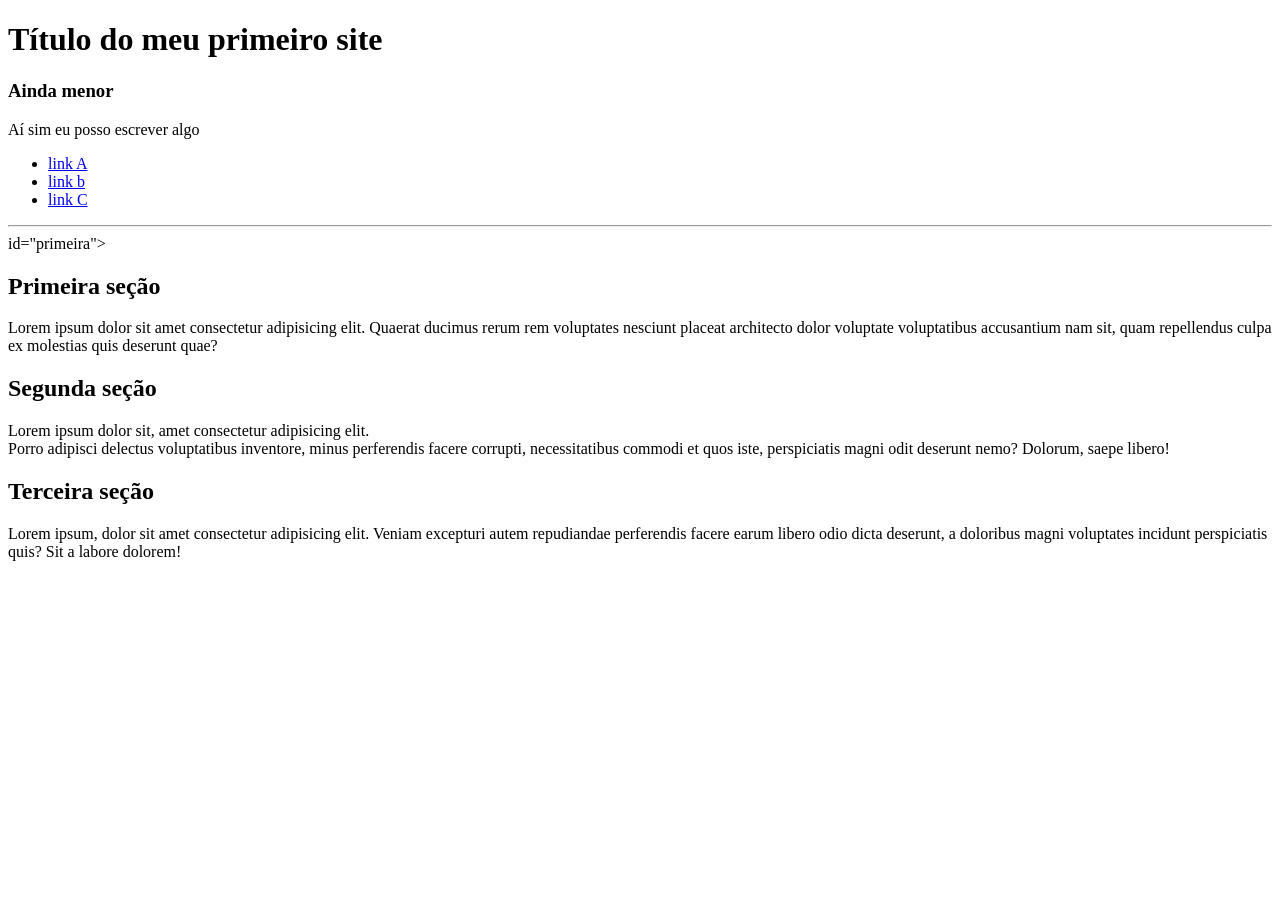
==== index.html @ fd7d7835 "Add files via upload" ====
<!DOCTYPE html>
<html lang="pt-br">

<head>
    <meta charset="UTF-8">
    <meta name="viewport" content="width=device-width, initial-scale=1.0">
    <title>Primeiro site</title>
</head>

<body>
    <header>
        <h1>Título do meu primeiro site</h1>
        
        <h3>Ainda menor</h3>
        <p>Aí sim eu posso escrever algo</p>
    </header>
    <nav>
        <ul>
            <li><a href="#primeira">link A</a></li>
            <li><a href="#primeira">link b</a></li>
            <li><a href="#primeira">link C</a></li>

            
        </ul>
    </nav>
    <hr>

    <main>
        <section> id="primeira">
            <h2>Primeira seção</h2>
            <p>
                Lorem ipsum dolor sit amet consectetur adipisicing elit. Quaerat ducimus rerum rem voluptates nesciunt placeat architecto dolor voluptate voluptatibus accusantium nam sit, quam repellendus culpa ex molestias quis deserunt quae?
            </p>
        </section>

        <section>
            <h2>Segunda seção</h2>
            <p>
                Lorem ipsum dolor sit, amet consectetur adipisicing elit.<br /> Porro adipisci delectus voluptatibus inventore, minus perferendis facere corrupti, necessitatibus commodi et quos iste, perspiciatis magni odit deserunt nemo? Dolorum, saepe libero!
            </p>
        </section>

        <section>
            <h2>Terceira seção</h2>
            <p>
                Lorem ipsum, dolor sit amet consectetur adipisicing elit. Veniam excepturi autem repudiandae perferendis facere earum libero odio dicta deserunt, a doloribus magni voluptates incidunt perspiciatis quis? Sit a labore dolorem!
            </p>
        </section>
    </main>
</body>

</html>
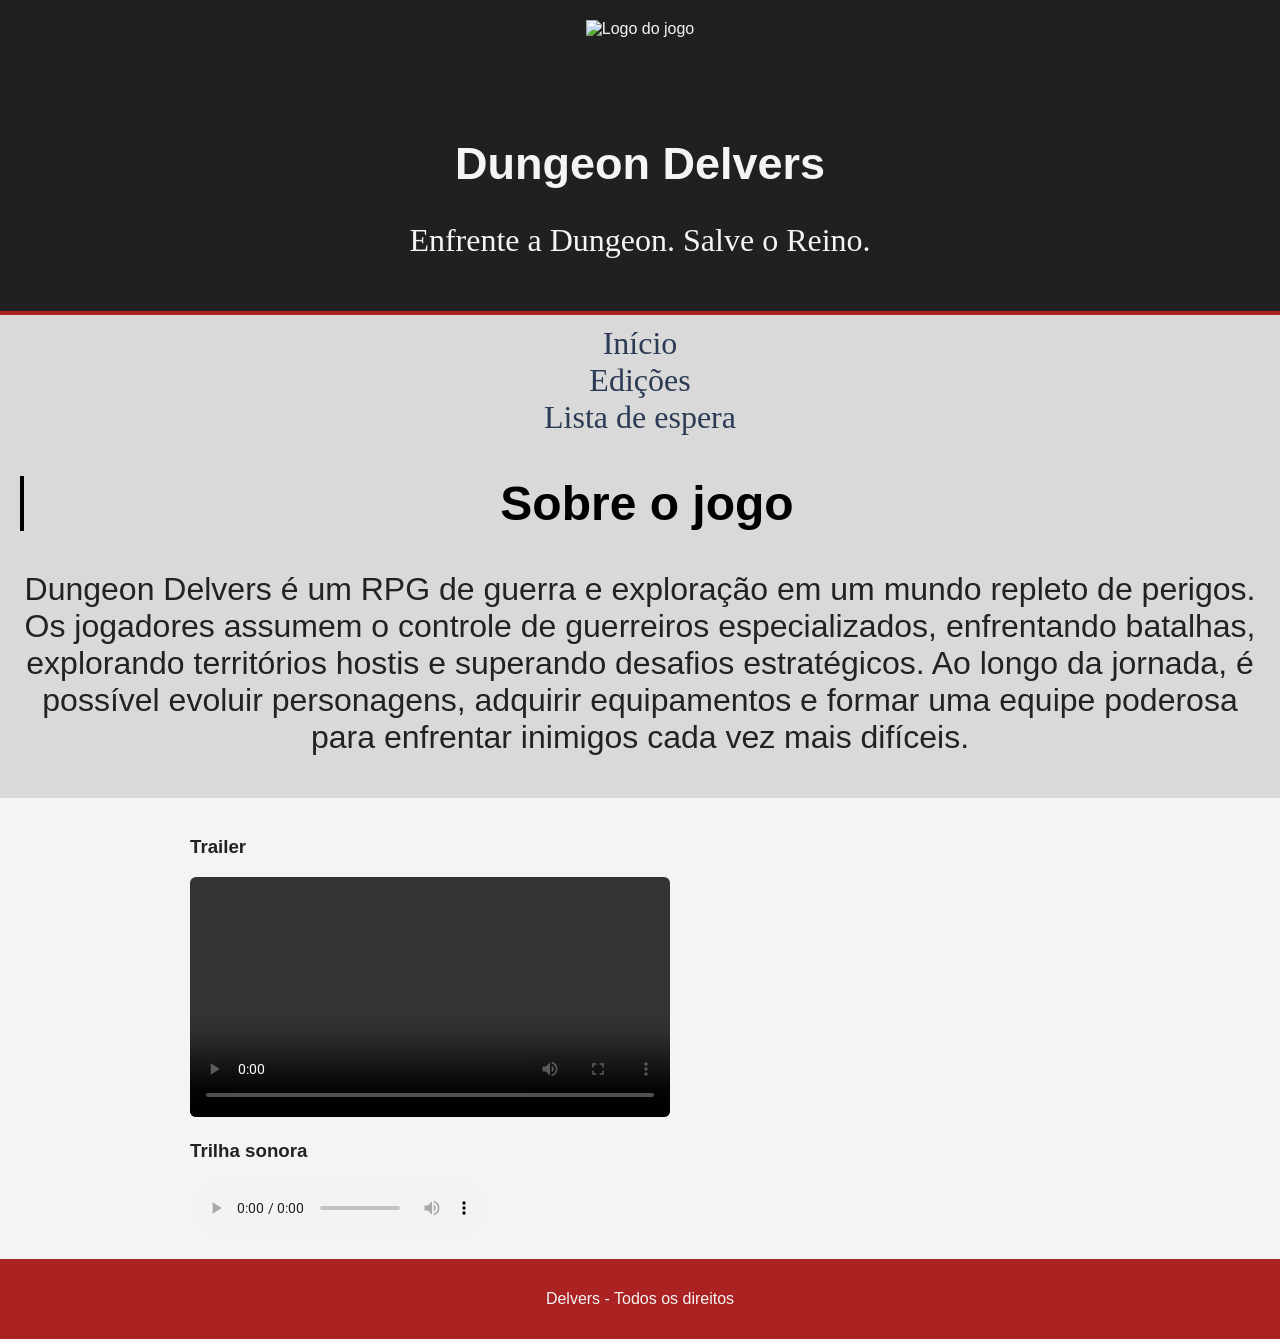
==== commit 3e895dbe: "Add files via upload" ====
--- a/index.html
+++ b/index.html
@@ -1,52 +1,66 @@
 <!DOCTYPE html>
 <html lang="pt-br">
-
 <head>
     <meta charset="UTF-8">
     <meta name="viewport" content="width=device-width, initial-scale=1.0">
-    <title>Primeiro site</title>
+    <link rel="stylesheet" href="style.css">
+    <title>Document</title>
+
 </head>
-
 <body>
     <header>
-        <h1>Título do meu primeiro site</h1>
+        <img src="imagens/images.jpg" alt="Logo do jogo">
         
-        <h3>Ainda menor</h3>
-        <p>Aí sim eu posso escrever algo</p>
+
+        <h1>Dungeon Delvers</h1>
+        <p>Enfrente a Dungeon. Salve o Reino.</p>
+        
+
+
     </header>
     <nav>
+        
         <ul>
-            <li><a href="#primeira">link A</a></li>
-            <li><a href="#primeira">link b</a></li>
-            <li><a href="#primeira">link C</a></li>
+            <li><a href="index.html">Início</a></li>
+            <li><a href="planos.html">Edições</a></li>
+            <li><a href="contato.html">Lista de espera</a></li>
+            
+            <h2>Sobre o jogo</h2>
+            <p>                Dungeon Delvers é um RPG de guerra e exploração em um mundo repleto de perigos. Os jogadores assumem o controle de guerreiros especializados, enfrentando batalhas, explorando territórios hostis e superando desafios estratégicos. Ao longo da jornada, é possível evoluir personagens, adquirir equipamentos e formar uma equipe poderosa para enfrentar inimigos cada vez mais difíceis.
+            </p>
+
+    
+        </ul>
+    </nav>
+    <main>
+        <section id="Trailer">
+            <h3>Trailer</h3>
+            <video controls width="480">
+                <source src="https://interactive-examples.mdn.mozilla.net/media/cc0-videos/flower.mp4" type="video/mp4">
+            </video>
+
+
+        </section>
+        
+
+        <section id="trilha">
+            <h3>Trilha sonora</h3>
+            <audio controls>
+                <source src="https://interactive-examples.mdn.mozilla.net/media/cc0-audio/t-rex-roar.mp3
+                " type="audio/mp3">
+            </audio>
+            
 
             
-        </ul>
-    </nav>
-    <hr>
 
-    <main>
-        <section> id="primeira">
-            <h2>Primeira seção</h2>
-            <p>
-                Lorem ipsum dolor sit amet consectetur adipisicing elit. Quaerat ducimus rerum rem voluptates nesciunt placeat architecto dolor voluptate voluptatibus accusantium nam sit, quam repellendus culpa ex molestias quis deserunt quae?
-            </p>
-        </section>
-
-        <section>
-            <h2>Segunda seção</h2>
-            <p>
-                Lorem ipsum dolor sit, amet consectetur adipisicing elit.<br /> Porro adipisci delectus voluptatibus inventore, minus perferendis facere corrupti, necessitatibus commodi et quos iste, perspiciatis magni odit deserunt nemo? Dolorum, saepe libero!
-            </p>
-        </section>
-
-        <section>
-            <h2>Terceira seção</h2>
-            <p>
-                Lorem ipsum, dolor sit amet consectetur adipisicing elit. Veniam excepturi autem repudiandae perferendis facere earum libero odio dicta deserunt, a doloribus magni voluptates incidunt perspiciatis quis? Sit a labore dolorem!
-            </p>
         </section>
     </main>
+        <footer>
+            <p>
+                Delvers - Todos os direitos
+            </p>
+
+        </footer>
+    
 </body>
-
 </html>
--- a/style.css
+++ b/style.css
@@ -0,0 +1,89 @@
+@import url('https://fonts.googleapis.com/css2?family=Roboto:ital,wght@0,100..900;1,100..900&display=swap');
+
+h1 {
+    color: #f4f4f4;
+    font-size: 45px;
+    margin-top: 100px;
+}
+h2 {
+    color: black;
+    font-family: Arial, Helvetica, sans-serif ;
+    border-left: 4px solid black;
+    padding-left: 10px;
+}
+
+p {
+    font-family: Arial, Helvetica, sans-serif;
+}
+body {
+    font-family: Arial, Helvetica, sans-serif;
+    background-color: #f4f4f4;
+    color: #222;
+    margin: 0;
+}
+#logotipo {
+    max-width: 400px;
+    margin: 0;
+}
+
+header {
+    background-color: #202020;
+    color: #f4f4f4;
+    padding: 20px;
+    border-bottom: 4px solid #a22;
+    text-align: center;
+}
+header p {
+    font-family: "jacquard 24";
+    font-size: xx-large;
+    text-align: center;
+
+}
+
+nav {
+    background-color: #d9d9d9;
+    padding: 10px 20px;
+    font-family: "Jacquard 24";
+    font-size: xx-large;
+    text-align: center;
+}
+
+nav ul {
+    list-style-type: none;
+    padding: 0;
+    margin: 0;
+}
+
+nav a {
+    text-decoration: none;
+    color: #2b3a55;
+    padding: 6px 10px;
+    border-radius: 4px;
+}
+
+nav a:houver {
+    background-color: #2b3a55;
+    color: #fff;
+
+}
+main {
+    padding: 20px;
+    max-width: 900px;
+    margin: 0 auto;
+}
+
+section h2 {
+    border-left: 5px solid #2b3a55;
+    padding-left: 10px;
+}
+video {
+    max-width: 100%;
+    border-radius: 6px;
+}
+
+footer {
+    background-color: #a22;
+    color: #f4f4f4;
+    padding: 15px 20px;
+    text-align: center;
+}
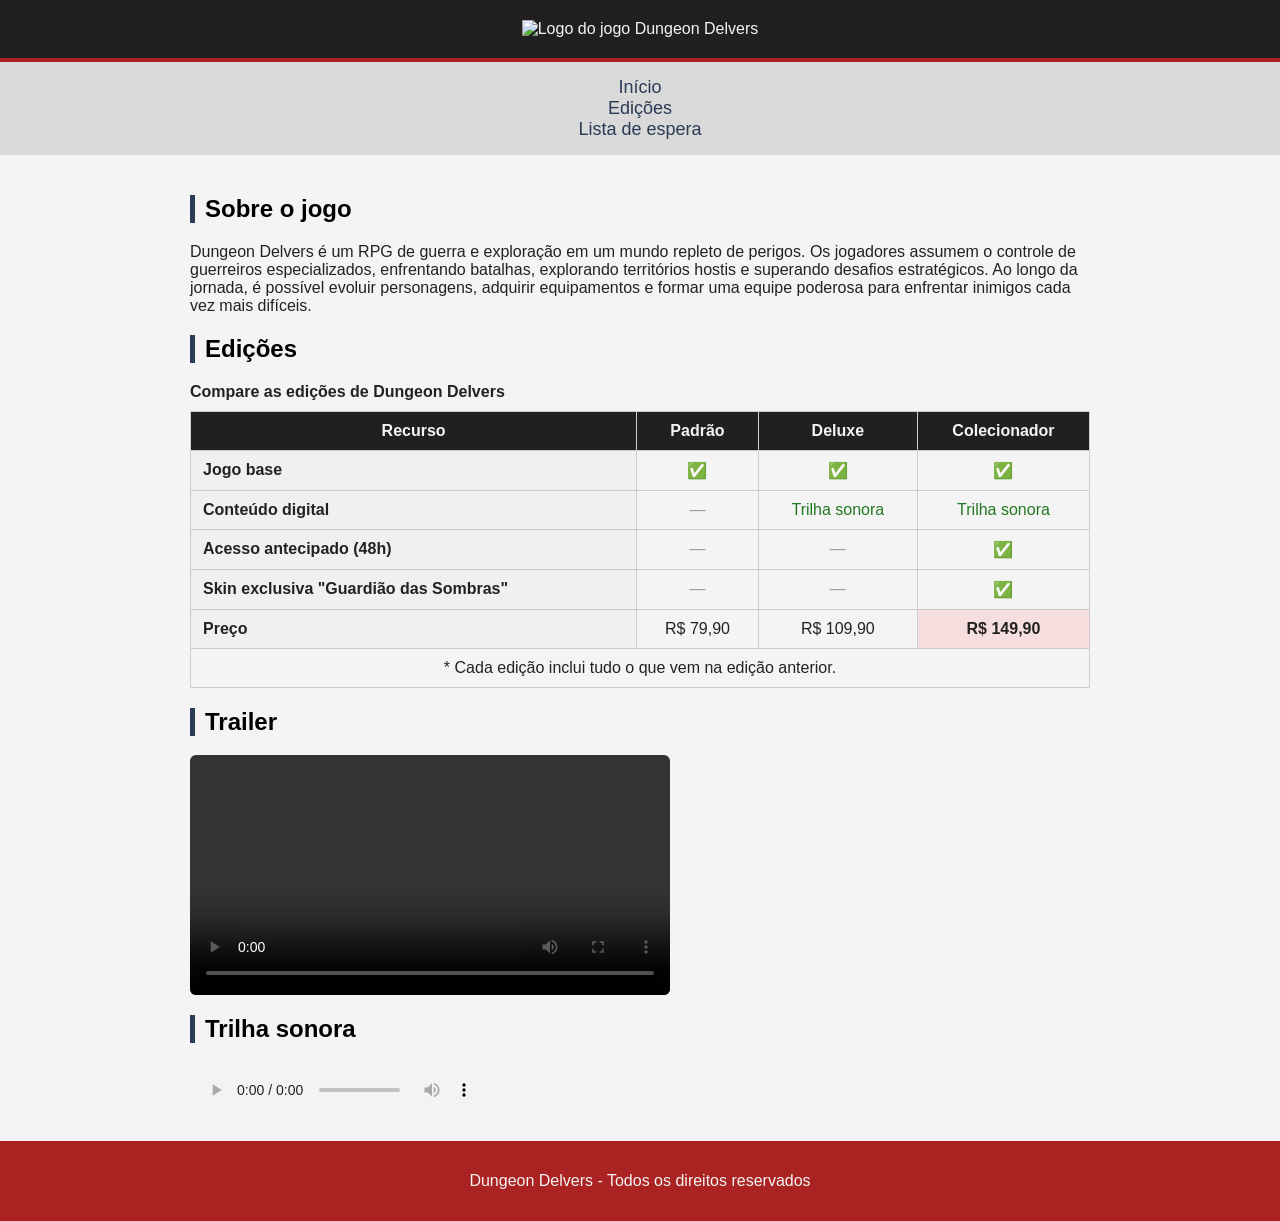
==== commit 54968575: "Add files via upload" ====
--- a/index.html
+++ b/index.html
@@ -1,66 +1,150 @@
 <!DOCTYPE html>
-<html lang="pt-br">
+<html lang="pt-BR">
+
 <head>
     <meta charset="UTF-8">
     <meta name="viewport" content="width=device-width, initial-scale=1.0">
+
     <link rel="stylesheet" href="style.css">
-    <title>Document</title>
 
+    <title>Dungeon Delvers - Edições</title>
 </head>
+
 <body>
+
     <header>
-        <img src="imagens/images.jpg" alt="Logo do jogo">
-        
+        <img src="imagens/imagens.jpg.png" alt="Logo do jogo Dungeon Delvers">
+       
+    </header>
 
-        <h1>Dungeon Delvers</h1>
-        <p>Enfrente a Dungeon. Salve o Reino.</p>
-        
-
-
-    </header>
     <nav>
-        
         <ul>
             <li><a href="index.html">Início</a></li>
             <li><a href="planos.html">Edições</a></li>
             <li><a href="contato.html">Lista de espera</a></li>
-            
-            <h2>Sobre o jogo</h2>
-            <p>                Dungeon Delvers é um RPG de guerra e exploração em um mundo repleto de perigos. Os jogadores assumem o controle de guerreiros especializados, enfrentando batalhas, explorando territórios hostis e superando desafios estratégicos. Ao longo da jornada, é possível evoluir personagens, adquirir equipamentos e formar uma equipe poderosa para enfrentar inimigos cada vez mais difíceis.
-            </p>
-
-    
         </ul>
     </nav>
+
     <main>
-        <section id="Trailer">
-            <h3>Trailer</h3>
+
+        <section>
+            <h2>Sobre o jogo</h2>
+
+            <p>
+                Dungeon Delvers é um RPG de guerra e exploração em um mundo
+                repleto de perigos. Os jogadores assumem o controle de
+                guerreiros especializados, enfrentando batalhas, explorando
+                territórios hostis e superando desafios estratégicos.
+                Ao longo da jornada, é possível evoluir personagens,
+                adquirir equipamentos e formar uma equipe poderosa para
+                enfrentar inimigos cada vez mais difíceis.
+            </p>
+        </section>
+
+        <section>
+            <h2>Edições</h2>
+
+            <table class="tabela-edicoes">
+
+                <caption>
+                    Compare as edições de Dungeon Delvers
+                </caption>
+
+                <thead>
+                    <tr>
+                        <th scope="col">Recurso</th>
+                        <th scope="col">Padrão</th>
+                        <th scope="col">Deluxe</th>
+                        <th scope="col" class="destaque">Colecionador</th>
+                    </tr>
+                </thead>
+
+                <tbody>
+
+                    <tr>
+                        <th scope="row">Jogo base</th>
+                        <td class="disponivel">✅</td>
+                        <td class="disponivel">✅</td>
+                        <td class="disponivel">✅</td>
+                    </tr>
+
+                    <tr>
+                        <th scope="row">Conteúdo digital</th>
+                        <td class="indisponivel">—</td>
+                        <td class="disponivel">Trilha sonora</td>
+                        <td class="disponivel">Trilha sonora</td>
+                    </tr>
+
+                    <tr>
+                        <th scope="row">Acesso antecipado (48h)</th>
+                        <td class="indisponivel">—</td>
+                        <td class="indisponivel">—</td>
+                        <td class="disponivel">✅</td>
+                    </tr>
+
+                    <tr>
+                        <th scope="row">
+                            Skin exclusiva "Guardião das Sombras"
+                        </th>
+                        <td class="indisponivel">—</td>
+                        <td class="indisponivel">—</td>
+                        <td class="disponivel">✅</td>
+                    </tr>
+
+                    <tr>
+                        <th scope="row">Preço</th>
+                        <td>R$ 79,90</td>
+                        <td>R$ 109,90</td>
+                        <td class="destaque">R$ 149,90</td>
+                    </tr>
+
+                </tbody>
+
+                <tfoot>
+                    <tr>
+                        <td colspan="4">
+                            * Cada edição inclui tudo o que vem na edição anterior.
+                        </td>
+                    </tr>
+                </tfoot>
+
+            </table>
+        </section>
+
+        <section id="trailer">
+            <h2>Trailer</h2>
+
             <video controls width="480">
-                <source src="https://interactive-examples.mdn.mozilla.net/media/cc0-videos/flower.mp4" type="video/mp4">
+                <source
+                    src="https://interactive-examples.mdn.mozilla.net/media/cc0-videos/flower.mp4"
+                    type="video/mp4"
+                >
+
+                Seu navegador não suporta a reprodução de vídeos.
             </video>
-
-
         </section>
-        
 
         <section id="trilha">
-            <h3>Trilha sonora</h3>
+            <h2>Trilha sonora</h2>
+
             <audio controls>
-                <source src="https://interactive-examples.mdn.mozilla.net/media/cc0-audio/t-rex-roar.mp3
-                " type="audio/mp3">
+                <source
+                    src="https://interactive-examples.mdn.mozilla.net/media/cc0-audio/t-rex-roar.mp3"
+                    type="audio/mpeg"
+                >
+
+                Seu navegador não suporta a reprodução de áudio.
             </audio>
-            
+        </section>
 
-            
+    </main>
 
-        </section>
-    </main>
-        <footer>
-            <p>
-                Delvers - Todos os direitos
-            </p>
+    <footer>
+        <p>
+            Dungeon Delvers - Todos os direitos reservados
+        </p>
+    </footer>
 
-        </footer>
-    
 </body>
+
 </html>
--- a/style.css
+++ b/style.css
@@ -1,9 +1,14 @@
-@import url('https://fonts.googleapis.com/css2?family=Roboto:ital,wght@0,100..900;1,100..900&display=swap');
+@import url('https://fonts.googleapis.com/css2?family="Jacquard 24":ital,wght@0,100..900;1,100..900&display=swap');
+
+header img {
+    width: 400px;
+    height: auto;
+}
 
 h1 {
     color: #f4f4f4;
     font-size: 45px;
-    margin-top: 100px;
+    margin: 10px 0;
 }
 h2 {
     color: black;
@@ -21,10 +26,6 @@
     color: #222;
     margin: 0;
 }
-#logotipo {
-    max-width: 400px;
-    margin: 0;
-}
 
 header {
     background-color: #202020;
@@ -33,19 +34,16 @@
     border-bottom: 4px solid #a22;
     text-align: center;
 }
-header p {
-    font-family: "jacquard 24";
-    font-size: xx-large;
-    text-align: center;
 
-}
 
 nav {
     background-color: #d9d9d9;
-    padding: 10px 20px;
-    font-family: "Jacquard 24";
-    font-size: xx-large;
+    padding: 15px 20px;
     text-align: center;
+}
+
+nav a {
+    font-size: 18px;
 }
 
 nav ul {
@@ -61,7 +59,7 @@
     border-radius: 4px;
 }
 
-nav a:houver {
+nav a:hover {
     background-color: #2b3a55;
     color: #fff;
 
@@ -79,6 +77,7 @@
 video {
     max-width: 100%;
     border-radius: 6px;
+    display: block;
 }
 
 footer {
@@ -86,4 +85,62 @@
     color: #f4f4f4;
     padding: 15px 20px;
     text-align: center;
-}+}
+
+.tabela-edicoes {
+    width: 100%;
+    border-collapse: collapse;
+    margin-top: 15px;
+}
+
+.tabela-edicoes caption {
+    caption-side: top;
+    text-align: left;
+    font-weight: bold;
+    margin-bottom: 10px;
+}
+
+.tabela-edicoes th,
+.tabela-edicoes td {
+    border: 1px solid #cccccc;
+    padding: 10px 12px;
+    text-align: center;
+
+}
+
+.tabela-edicoes thead th {
+    background-color: #202020;
+    color: #f4f4f4;
+}
+
+.tabela-edicoes th[scope="row"] {
+    text-align: left;
+    background-color: #f0f0f0;
+}
+
+.destaque {
+    background-color: #f7dede;
+    font-weight: bold;
+  }
+
+  .disponivel {
+    color: #227722;
+  }
+
+  .indisponivel {
+    color: #999999;
+  }
+
+ 
+
+
+
+
+
+    
+    
+
+
+
+
+
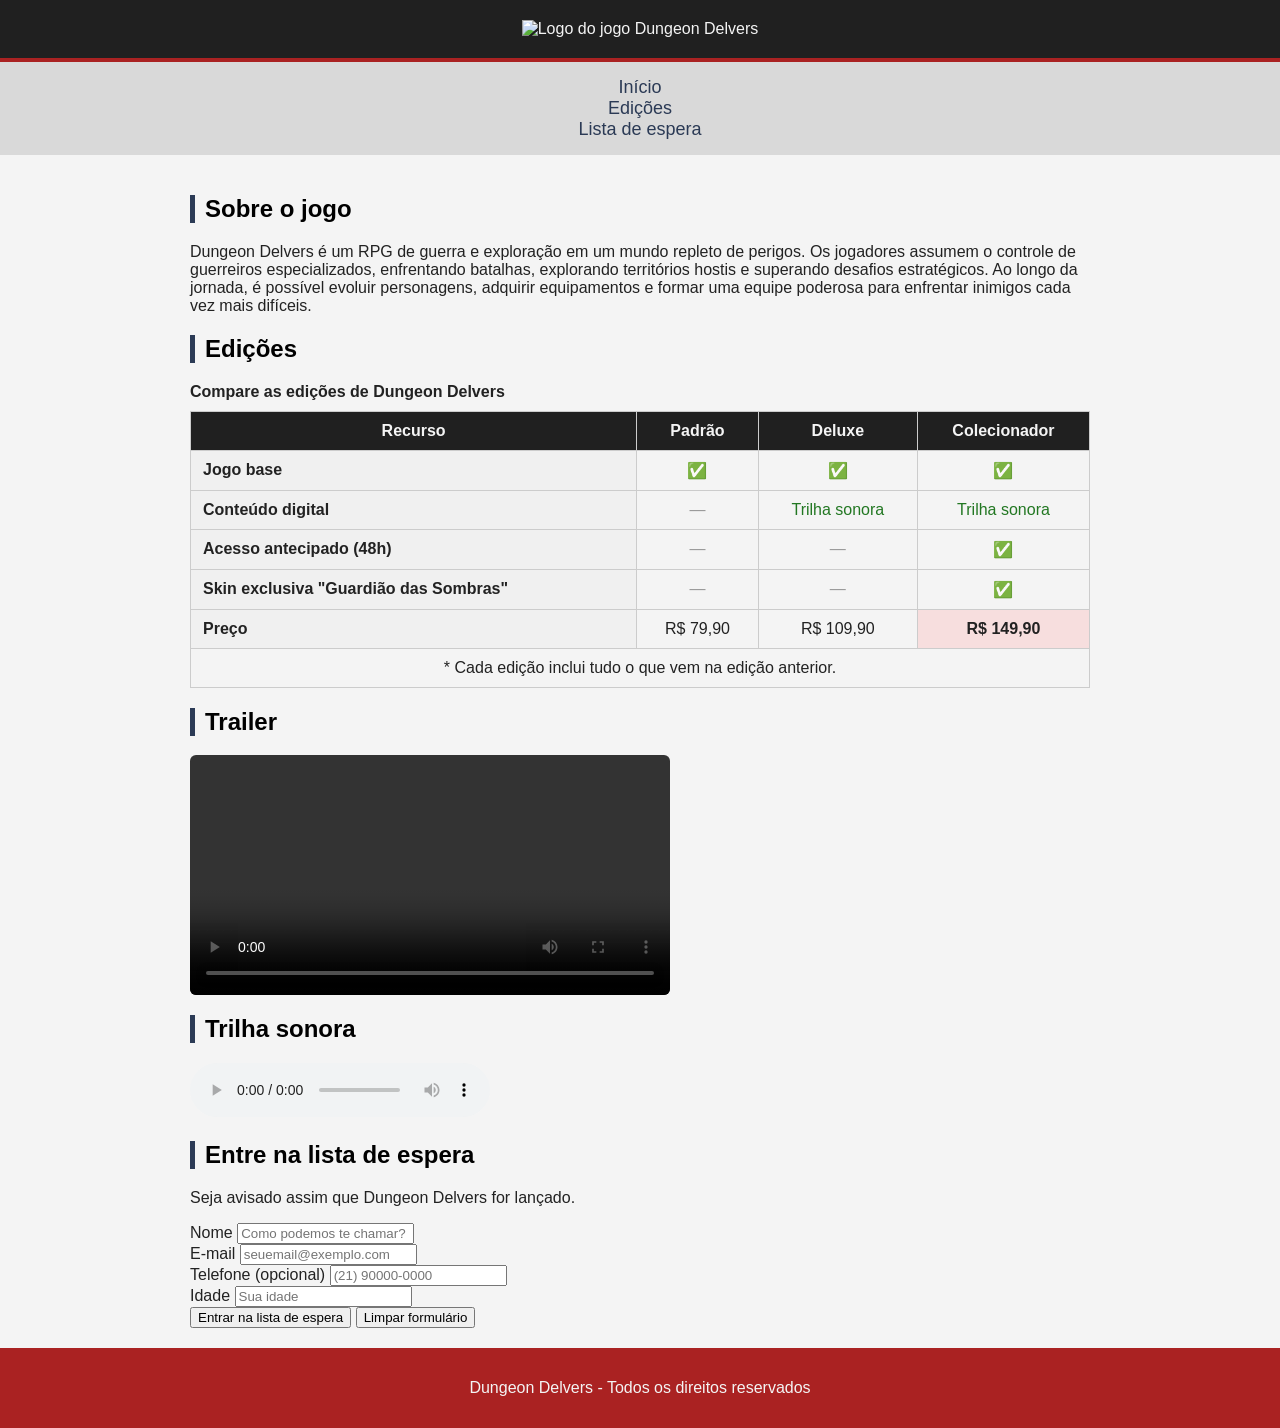
==== commit 7523a767: "Add files via upload" ====
--- a/index.html
+++ b/index.html
@@ -136,6 +136,62 @@
                 Seu navegador não suporta a reprodução de áudio.
             </audio>
         </section>
+<section id="lista-de-espera">
+    <h2>Entre na lista de espera</h2>
+    <p>Seja avisado assim que Dungeon Delvers for lançado.</p>
+    
+    <form action="#" method="post" class="form-lista-espera">
+        <div calss="campo">
+            <label for="nome">Nome</label>
+            <input
+            type="text"
+            id="nome"
+            name="nome"
+            placeholder="Como podemos te chamar?"
+            required
+            >
+        </div>
+
+        <div class="campo">
+            <label for="email">E-mail</label>
+            <input
+            type="email"
+            id="email"
+            name="email"
+            placeholder="seuemail@exemplo.com"
+            >
+
+         </div>
+
+         <div class="campo">
+            <label for="telefone">Telefone (opcional)</label>
+            <input
+            type="tel"
+            id="telefone"
+            name="telefone"
+            placeholder="(21) 90000-0000"
+            pattern="\(?\d{2}\)?\s?\d{5,4}\-?\d{4}"
+            >
+         </div>
+
+         <div class="campo">
+            <label for="idade">Idade</label>
+            <input
+            type="number"
+            id="idade"
+            name="idade"
+            min="16"
+            placeholder="Sua idade"
+            >
+        </div>
+
+        <button type="submit">Entrar na lista de espera</button>
+        <button type="reset">Limpar formulário</button>
+
+
+
+    </form>
+</section>        
 
     </main>
 
